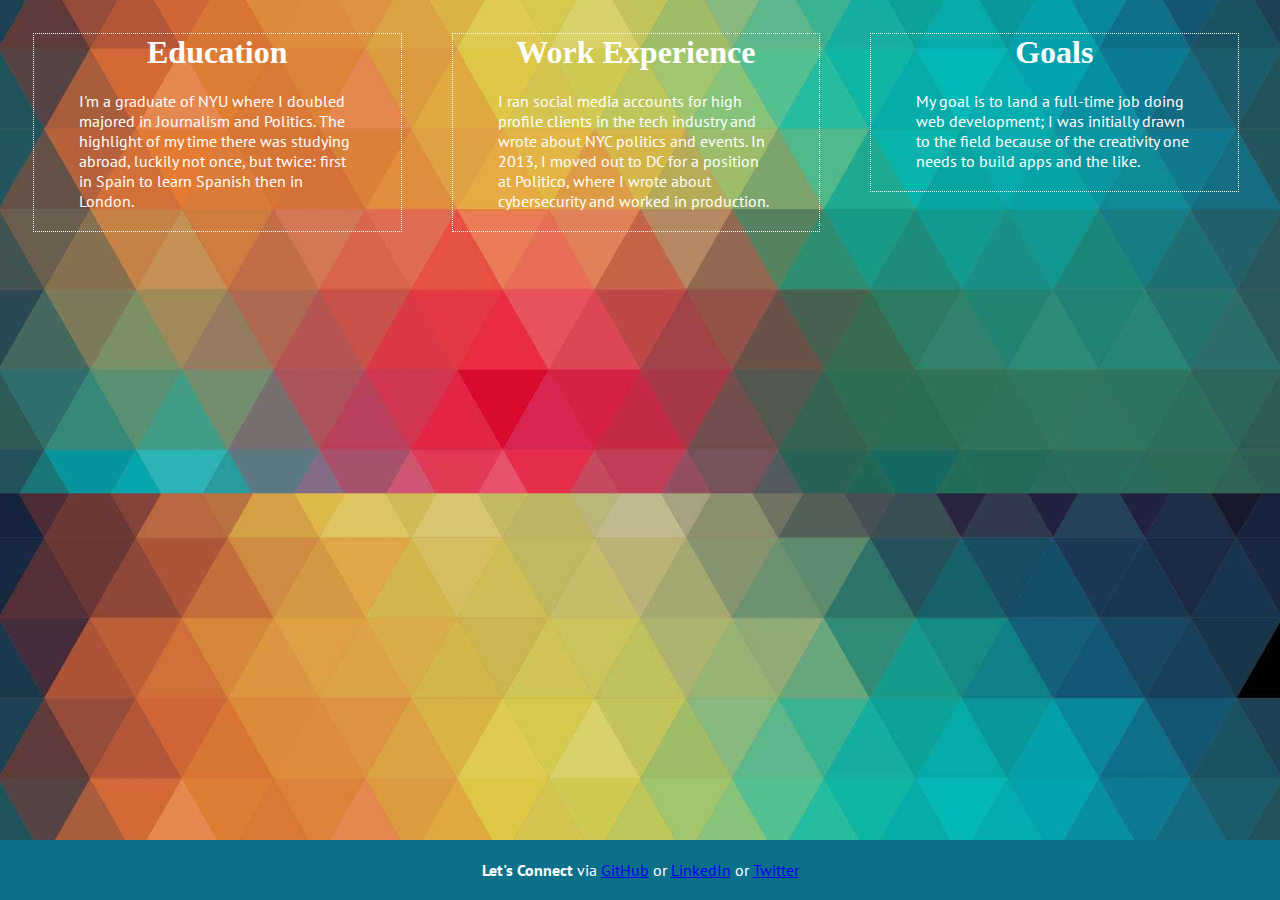
==== about.html @ c867c681 "commiting w02d02 hw. first attempt at github page. finished index and about me page" ====
<!DOCTYPE html>
<html>
<head>
	<meta charset="utf-8">
	<meta http-equiv="X-UA-Compatible" content="IE=edge">
	<title>Anila Alexander</title>
	<link rel="stylesheet" href="index.css">
</head>
<body>

	<div class="about-me-box"></div>
		<div class="row">
			<div class="column">
				<div class="about-title"><strong>Education</strong></div>
				<p>I'm a graduate of NYU where I doubled majored in Journalism and Politics. The highlight of my time there was studying abroad, luckily not once, but twice: first in Spain to learn Spanish then in London. </p>
			</div>
		
			<div class="column">
				<div class="about-title"><strong>Work Experience</strong></div>
				<p>I ran social media accounts for high profile clients in the tech industry and wrote about NYC politics and events. In 2013, I moved out to DC for a position at Politico, where I wrote about cybersecurity and worked in production.</p>
			</div>
		
			<div class="column">
				<div class="about-title"><strong>Goals</strong></div>
				<p>My goal is to land a full-time job doing web development; I was initially drawn to the field because of the creativity one needs to build apps and the like.</p>
			</div>
		</div> 
	</div>

	<footer>
		<div>
			<strong>Let's Connect</strong> via <a href="https://github.com/anilajalex">GitHub</a> or <a href="https://www.linkedin.com/pub/anila-alexander/31/325/124">LinkedIn</a> or <a href="https://twitter.com/anilajalex">Twitter</a> 
		</div>
	</footer>

</body>
</html>
---- index.css ----
@import url(http://fonts.googleapis.com/css?family=PT+Sans);

body {
	background: url(images/B83HT.jpg);
	background-size: cover;
	background-position: center;
}

header {
	position: absolute;
	background-color: #0C708B; 
	color: white;
	top: 0;
	left: 0; 
	width: 100%; 
	line-height: 60px; 
	text-align: center; 
	font-family: "PT Sans", sans-serif; 
}

.hello-text {
	font-size: 6em; 
	font-family: "PT Sans", sans-serif; 
	color: white;
}

.thanks-text{
	font-size: 2em;
	font-family: "PT Sans", sans-serif; 
	color: white; 
}

p {
	font-family: "PT Sans", sans-serif; 
	color: white; 
	margin: 20px;
}

.about-me-box {
	margin-right: auto;
	margin-left: auto;
}
.column {
	float: left;
	width: 25%; 
	height: 80%;
	border: dotted white 1px;
	margin: 25px; 
	padding-right: 2%;	
	padding-left: 2%; 
}

.row {
	clear: both; 
}

.about-title {
	color: white;
	font-size: 2em; 
	text-align: center; 
}

footer {
	position: fixed;
	bottom: 0;
	left: 0; 
	width: 100%;
	background-color: #0C708B; 
	color: white;
	line-height: 60px; 
	text-align: center; 
	font-family: "PT Sans", sans-serif; 
}
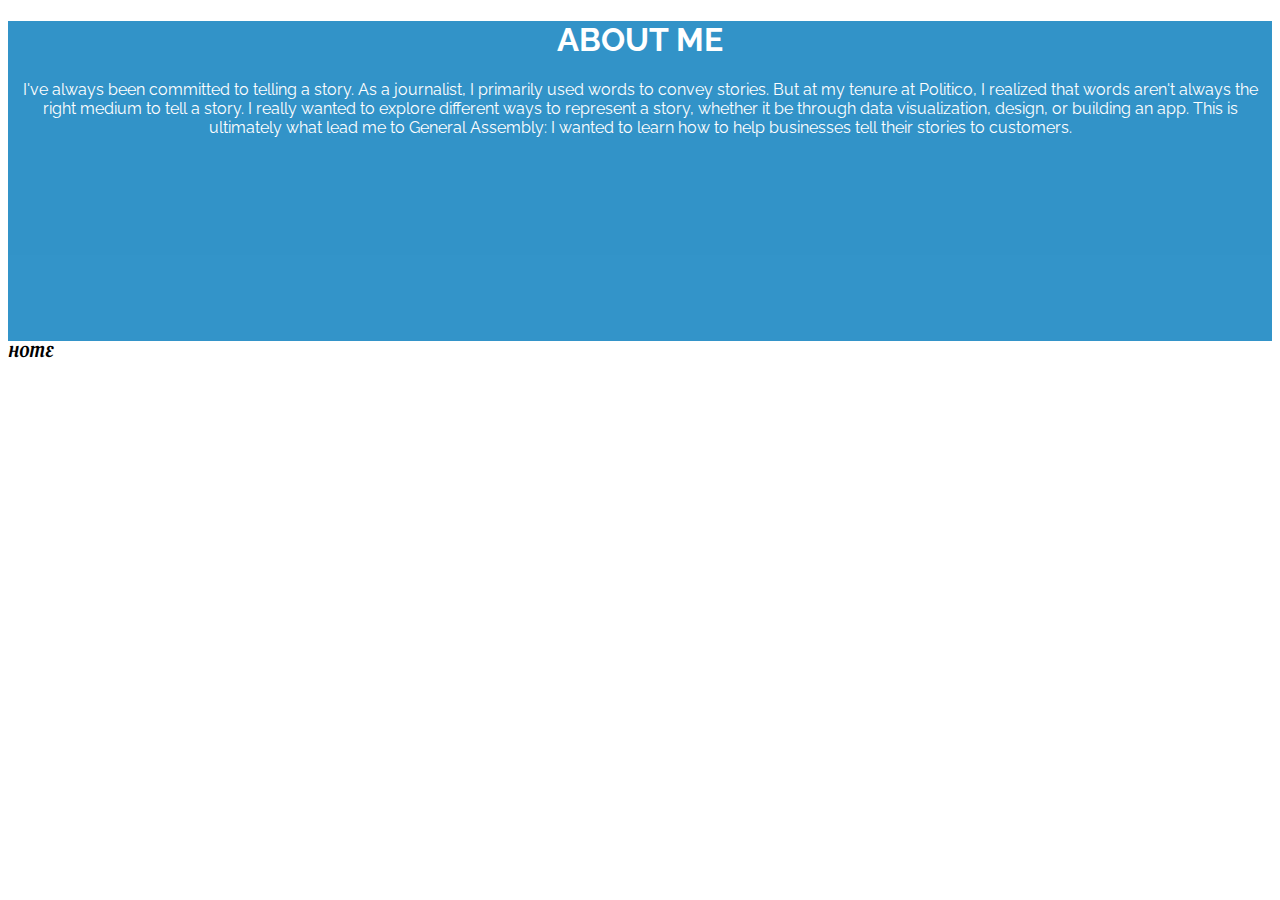
==== commit afe21f46: "master revamp" ====
--- a/about.html
+++ b/about.html
@@ -8,30 +8,12 @@
 </head>
 <body>
 
-	<div class="about-me-box"></div>
-		<div class="row">
-			<div class="column">
-				<div class="about-title"><strong>Education</strong></div>
-				<p>I'm a graduate of NYU where I doubled majored in Journalism and Politics. The highlight of my time there was studying abroad, luckily not once, but twice: first in Spain to learn Spanish then in London. </p>
-			</div>
-		
-			<div class="column">
-				<div class="about-title"><strong>Work Experience</strong></div>
-				<p>I ran social media accounts for high profile clients in the tech industry and wrote about NYC politics and events. In 2013, I moved out to DC for a position at Politico, where I wrote about cybersecurity and worked in production.</p>
-			</div>
-		
-			<div class="column">
-				<div class="about-title"><strong>Goals</strong></div>
-				<p>My goal is to land a full-time job doing web development; I was initially drawn to the field because of the creativity one needs to build apps and the like.</p>
-			</div>
-		</div> 
+	<div class="about">
+		<h1>ABOUT ME</h1>
+		<p>I've always been committed to telling a story. As a journalist, I primarily used words to convey stories. But at my tenure at Politico, I realized that words aren't always the right medium to tell a story. I really wanted to explore different ways to represent a story, whether it be through data visualization, design, or building an app. This is ultimately what lead me to General Assembly: I wanted to learn how to help businesses tell their stories to customers. </p>
 	</div>
 
-	<footer>
-		<div>
-			<strong>Let's Connect</strong> via <a href="https://github.com/anilajalex">GitHub</a> or <a href="https://www.linkedin.com/pub/anila-alexander/31/325/124">LinkedIn</a> or <a href="https://twitter.com/anilajalex">Twitter</a> 
-		</div>
-	</footer>
-
+	<a class="homepage-link" href="index.html">HOME</a>
+	
 </body>
 </html>--- a/index.css
+++ b/index.css
@@ -1,51 +1,123 @@
-@import url(http://fonts.googleapis.com/css?family=PT+Sans);
+@import url(http://fonts.googleapis.com/css?family=Oleo+Script);
+@import url(http://fonts.googleapis.com/css?family=Raleway:400,500);
 
-body {
-	background: url(images/B83HT.jpg);
+
+/*HOMEPAGE*/
+
+.homepage {
+	background: url(https://38.media.tumblr.com/776ce70362dc3ba9849a8dc298774527/tumblr_n0gopa2TBK1toamj8o1_500.gif);
 	background-size: cover;
 	background-position: center;
+	width: 100%;
+	height: auto;
+	/*background-color: black; */
 }
 
-header {
-	position: absolute;
-	background-color: #0C708B; 
-	color: white;
-	top: 0;
-	left: 0; 
-	width: 100%; 
-	line-height: 60px; 
+.links {
 	text-align: center; 
-	font-family: "PT Sans", sans-serif; 
+	font-family: 'Oleo Script'; 
 }
 
-.hello-text {
-	font-size: 6em; 
-	font-family: "PT Sans", sans-serif; 
-	color: white;
+.link {
+	color: #FFFFFF;
+	position: relative;
+	margin-left: 20px;
+	top: 0; 
+	left: 0; 
+	font-size: 1em; 
+	text-decoration: none;
 }
 
-.thanks-text{
-	font-size: 2em;
-	font-family: "PT Sans", sans-serif; 
-	color: white; 
+.intro {
+	color: #FFFFFF;
+	text-align: center; 
+	margin: 4em; 
+	font-family: 'Oleo Script'; 
 }
 
-p {
-	font-family: "PT Sans", sans-serif; 
-	color: white; 
-	margin: 20px;
+.hi {
+	font-size: 8em; 
+	text-align: center; 
+	color: #FFFFFF; 
+	font-family: 'Oleo Script'; 
+	/*background-color: #ffdd00; */
+	/*width: 2em;
+	margin-left: auto; 
+	margin-right: auto;*/
 }
 
-.about-me-box {
-	margin-right: auto;
-	margin-left: auto;
+.icons {
+	text-align: center; 
+	margin: 1em;
 }
+
+.icon {
+	height: 4em; 
+	margin: 0.15em;
+}
+
+/*ABOUT*/
+
+.about {
+	text-align: center; 
+	width: 100%;
+	height: 20em;
+	background-color: #0079BB; 
+	opacity: 0.8;
+	color: white;
+	font-family: 'Raleway'; 
+}
+
+.me {
+	margin-top: 8em;
+	padding-top: 2em;
+	font-family: 'Oleo Script'; 
+}
+
+.homepage-link  {
+	color: black;
+}
+
+/*PROJECTS*/
+
+.projects {
+	text-align: center; 
+	width: 100%;
+	height: 40em;
+	background-color: #0079BB; 
+	opacity: 0.8;
+	color: white;
+	font-family: 'Raleway'; 
+}
+
+.pro {
+	margin-top: 8em;
+	padding-top: 2em;
+	font-family: 'Oleo Script'; 
+
+}
+
+.project {
+	height: 10em; 
+	margin: 2em;
+}
+
+.project1 {
+	float: left;
+	margin: auto;
+}
+
+a {
+	color: white;
+	text-decoration: none; 
+	font-family: 'Oleo Script'; 
+}
+
 .column {
 	float: left;
-	width: 25%; 
-	height: 80%;
-	border: dotted white 1px;
-	margin: 25px; 
+	width: 29%; 
+	height: 100%;
+	/*border-right: dotted white 1px;*/
 	padding-right: 2%;	
 	padding-left: 2%; 
 }
@@ -54,20 +126,17 @@
 	clear: both; 
 }
 
-.about-title {
-	color: white;
-	font-size: 2em; 
-	text-align: center; 
+#top {
+	height: 4em;
+	display: block;
+  margin-left: auto;
+  margin-right: auto; 
+  cursor: pointer;
 }
 
-footer {
-	position: fixed;
-	bottom: 0;
-	left: 0; 
-	width: 100%;
-	background-color: #0C708B; 
+#thanks {
+	text-align: center; 
+	font-family: 'Oleo Script'; 
+	font-size: 2em; 
 	color: white;
-	line-height: 60px; 
-	text-align: center; 
-	font-family: "PT Sans", sans-serif; 
-}+}
